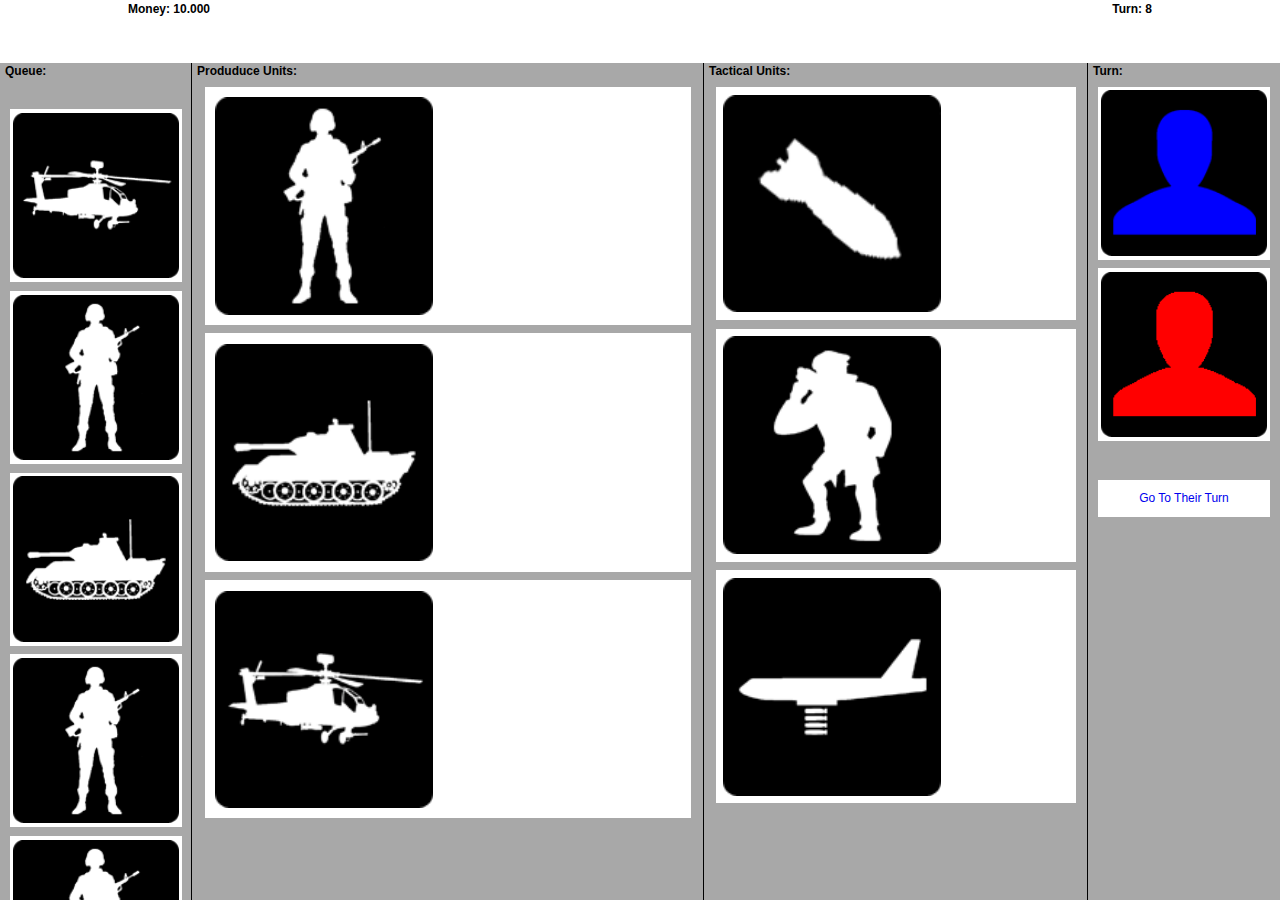
==== your.html @ b66bcd36 "big" ====
<!DOCTYPE HTML>
<html>
    <head>
		<title>Your Turn</title>
        <link rel="stylesheet" href="css/styles.css" />
		<meta name="viewport" content="width=device-width, initial-scale=1.0, user-scalable=0, minimum-scale=1.0, maximum-scale=1.0">
		<meta name="apple-mobile-web-app-capable" content="yes" />
		<script src="js/phonegap.js"></script>
		<script type="text/javascript" src="js/iscroll.js"></script>
		<script type="text/javascript" src="js/jquery.js"></script>
		<script>
			document.addEventListener('touchmove', function(e) { e.preventDefault(); }, false);
		</script>
		<script type="text/javascript">
			var myScroll;
			function loaded() {
				myScroll = new iScroll('wrapper', { hScrollbar: false, vScrollbar: false });
			}
			document.addEventListener('touchmove', function (e) { e.preventDefault(); }, false);
			document.addEventListener('DOMContentLoaded', function () { setTimeout(loaded, 200); }, false);
		</script>
		
		<script type="text/javascript">
			$(window).load(function(){
				var qw = $('.que_btn').width();
				$('.que_btn').css({
					'height': qw + 'px'
				});
				var tw = $('.turn_btn').width();
				$('.turn_btn').css({
					'height': tw + 'px'
				});
			});
		</script>


	</head>

	
	<body>
		<header>
			<h1>Money: 10.000</h1><h3>Turn: 8</h3>
		</header>
		<footer>
			<div id="their_que">
				<div id="border-right"></div>
				<h2>Queue:</h2>
				<div id="wrapper" style="overflow: hidden;">
					<div id="scroller" style="-webkit-transition: -webkit-transform 0ms; -webkit-transform-origin: 0px 0px;">
						<ul id="thelist">
							<div class="que_btn"><img src="img/unit_3.png"/></div>
							<div class="que_btn"><img src="img/unit_1.png"/></div>
							<div class="que_btn"><img src="img/unit_2.png"/></div>
							<div class="que_btn"><img src="img/unit_1.png"/></div>
							<div class="que_btn"><img src="img/unit_1.png"/></div>
						</ul>
					</div>
				</div>
			</div>
			
			<div id="their_production">
				<div id="border-right"></div>
				<h2>Produduce Units:</h2>
				<div class="prod_btn"><img src="img/unit_1.png"/></div>
				<div class="prod_btn"><img src="img/unit_2.png"/></div>
				<div class="prod_btn"><img src="img/unit_3.png"/></div>
			</div>
			
			<div id="their_tactical">
				<div id="border-right"></div>
				<h2>Tactical Units:</h2>
				<div class="tact_btn"><img src="img/tact_1.png"/></div>
				<div class="tact_btn"><img src="img/tact_2.png"/></div>
				<div class="tact_btn"><img src="img/tact_3.png"/></div>				
			</div>
			
			<div id="their_trun">
				<h2>Turn:</h2>
				<div class="turn_btn"><img src="img/user_1.png"/></div>
				<div class="turn_btn"><img src="img/user_2.png"/></div>
				<a href="index.html"><div class="your_turn_btn">Go To Their Turn</div></a>
			</div>
		</footer>
	</body>

</html>
---- css/styles.css ----
/*  Main Styles */
body{
    background: #222;
	font-family:Verdana,Arial;
	font-size:12px;
}
header{
    top:0; left:0;
    height:7%;
    background-color:#FFFFFF;
    padding:0;
    position:absolute;
    width:100%;
    text-align:center;
    color:#000;
    font-weight:bold;
}

footer{
	left:0;
	top:7%;
    height:93%;
    background-color:#FFFFFF;
    position:absolute;
    width:100%;
}

h1{
	margin: 0px;
	margin-top: 2px;
	margin-left: 10%;
	font-size:1em;
	float: left;
}

h3{
	margin: 0px;
	margin-top: 2px;
	margin-right:10%;
	font-size:1em;
	float: right;
}

h2{
	margin: 0px;
	margin-top: 1px;
	margin-left: 5px;
	font-size:1em;
}
#wrapper {
    position:absolute;
    z-index:1;
    top:5%; bottom:0%; left:0;
    width:100%;
    overflow:auto;
}
#main-content {
    position:absolute;
    z-index:1;
    width:100%;
    padding:0;
}

/**********design************/

#border-right{
	width:1px;
    background-color:#000;
	height:100%;
	float:right;
}

#border-left{
	width:1px;
    background-color:#000;
	height:100%;
	float:left;
}

#their_que{
	height:100%;
	width:15%;
    background-color:#a8a8a8;
	float:left;
}


#their_production{
	height:100%;
	width:40%;
    background-color:#a8a8a8;
	float:left;
}

#their_tactical{
	height:100%;
	width:30%;
    background-color:#a8a8a8;
	float:left;
}

#their_trun{
	height:100%;
	width:15%;
    background-color:#a8a8a8;
	float:left;
}

/***********stuff**********/
.que_btn{
	width:86%;
	margin-left:5%;
	margin-top:4.5%;
	float:left;
	padding:2%;
    background-color:#FFFFFF;
}

.prod_btn{
	width:91%;
	height:26%;
	margin-left:2.5%;
	margin-top:1.7%;
	float:left;
	padding:2%;
    background-color:#FFFFFF;
}

.tact_btn{
	width:90%;
	height:26%;
	margin-left:3%;
	margin-top:2.3%;
	float:left;
	padding:2%;
    background-color:#FFFFFF;
}

.turn_btn{
	width:86%;
	margin-left:5%;
	margin-top:4.5%;
	float:left;
	padding:2%;
    background-color:#FFFFFF;
}


button{
    background-color:#FF00FF;
	width:100%;
	height:100%;
	float:left;
	padding:0px;
}

#wrapper {
	left:0;
	top:4.5%;
	width:15%;
}

#scroller {
	width:100%;
	padding:0;
}

#scroller ul {
	list-style:none;
	padding:0;
	margin:0;
	width:100%;
	text-align:left;
	overflow:hidden;
}



.que_btn img {
    width:100%;
    height:100%;
	margin:0px;
}

.prod_btn img {
    width:auto;
    height:100%;
	float:left;
	margin:0px;
}

.tact_btn img {
    width:auto;
    height:100%;
	float:left;
	margin:0px;
}

.turn_btn img {
    width:auto;
    height:100%;
	float:left;
	margin:0px;
}

.your_turn_btn{
	width:86%;
	margin-top:20%;
	margin-left:5%;
	text-align:center;
	padding:2%;
	padding-top:6%;
	padding-bottom:6%;
    background-color:#FFFFFF;
	float:left;
}
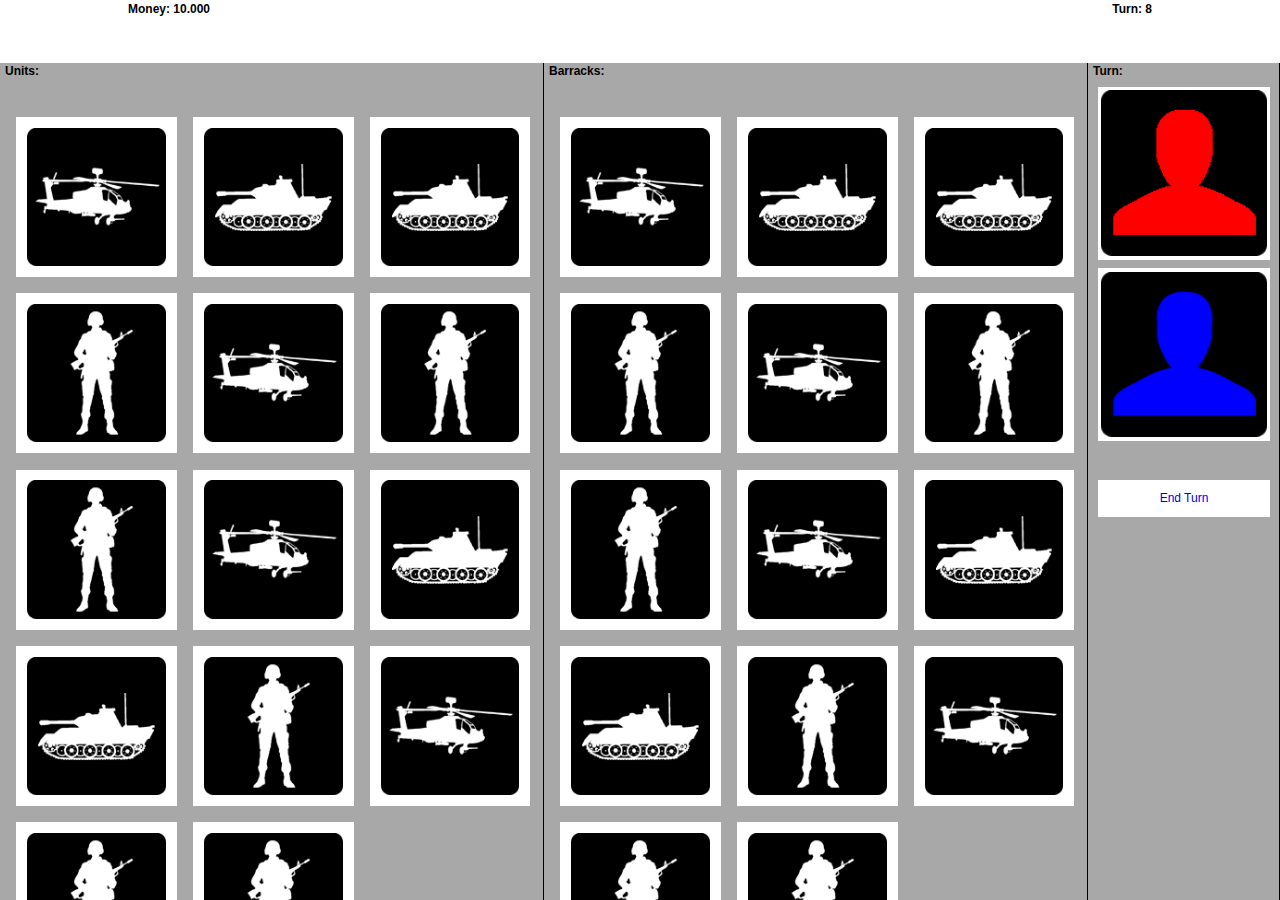
==== commit a5c7f7fb: "full layout" ====
--- a/your.html
+++ b/your.html
@@ -2,19 +2,19 @@
 <html>
     <head>
 		<title>Your Turn</title>
-        <link rel="stylesheet" href="css/styles.css" />
+        <link rel="stylesheet" href="css/your_style.css" />
 		<meta name="viewport" content="width=device-width, initial-scale=1.0, user-scalable=0, minimum-scale=1.0, maximum-scale=1.0">
 		<meta name="apple-mobile-web-app-capable" content="yes" />
 		<script src="js/phonegap.js"></script>
 		<script type="text/javascript" src="js/iscroll.js"></script>
+		<script type="text/javascript" src="js/iscroll2.js"></script>
 		<script type="text/javascript" src="js/jquery.js"></script>
-		<script>
-			document.addEventListener('touchmove', function(e) { e.preventDefault(); }, false);
-		</script>
 		<script type="text/javascript">
 			var myScroll;
+			var myScroll2;
 			function loaded() {
 				myScroll = new iScroll('wrapper', { hScrollbar: false, vScrollbar: false });
+				myScroll2 = new iScroll2('wrapper2', { hScrollbar: false, vScrollbar: false });
 			}
 			document.addEventListener('touchmove', function (e) { e.preventDefault(); }, false);
 			document.addEventListener('DOMContentLoaded', function () { setTimeout(loaded, 200); }, false);
@@ -22,8 +22,8 @@
 		
 		<script type="text/javascript">
 			$(window).load(function(){
-				var qw = $('.que_btn').width();
-				$('.que_btn').css({
+				var qw = $('.unit_btn').width();
+				$('.unit_btn').css({
 					'height': qw + 'px'
 				});
 				var tw = $('.turn_btn').width();
@@ -42,43 +42,63 @@
 			<h1>Money: 10.000</h1><h3>Turn: 8</h3>
 		</header>
 		<footer>
-			<div id="their_que">
+			<div id="your_units">
 				<div id="border-right"></div>
-				<h2>Queue:</h2>
+				<h2>Units:</h2>
 				<div id="wrapper" style="overflow: hidden;">
-					<div id="scroller" style="-webkit-transition: -webkit-transform 0ms; -webkit-transform-origin: 0px 0px;">
+					<div id="scroller" style="-webkit-transition: -webkit-transform 0ms; -webkit-transform-origin: 0px 0px; -webkit-transform: translate(0px, 0px) scale(1) translateZ(0px);">
 						<ul id="thelist">
-							<div class="que_btn"><img src="img/unit_3.png"/></div>
-							<div class="que_btn"><img src="img/unit_1.png"/></div>
-							<div class="que_btn"><img src="img/unit_2.png"/></div>
-							<div class="que_btn"><img src="img/unit_1.png"/></div>
-							<div class="que_btn"><img src="img/unit_1.png"/></div>
+							<div class="unit_btn"><img src="img/unit_3.png"/></div>
+							<div class="unit_btn"><img src="img/unit_2.png"/></div>
+							<div class="unit_btn"><img src="img/unit_2.png"/></div>
+							<div class="unit_btn"><img src="img/unit_1.png"/></div>
+							<div class="unit_btn"><img src="img/unit_3.png"/></div>
+							<div class="unit_btn"><img src="img/unit_1.png"/></div>
+							<div class="unit_btn"><img src="img/unit_1.png"/></div>
+							<div class="unit_btn"><img src="img/unit_3.png"/></div>
+							<div class="unit_btn"><img src="img/unit_2.png"/></div>
+							<div class="unit_btn"><img src="img/unit_2.png"/></div>
+							<div class="unit_btn"><img src="img/unit_1.png"/></div>
+							<div class="unit_btn"><img src="img/unit_3.png"/></div>
+							<div class="unit_btn"><img src="img/unit_1.png"/></div>
+							<div class="unit_btn"><img src="img/unit_1.png"/></div>
 						</ul>
 					</div>
 				</div>
 			</div>
 			
-			<div id="their_production">
+			<div id="your_baracks">
 				<div id="border-right"></div>
-				<h2>Produduce Units:</h2>
-				<div class="prod_btn"><img src="img/unit_1.png"/></div>
-				<div class="prod_btn"><img src="img/unit_2.png"/></div>
-				<div class="prod_btn"><img src="img/unit_3.png"/></div>
+				<h2>Barracks:</h2>
+				<div id="wrapper2" style="overflow: hidden;">
+					<div id="scroller2" style="-webkit-transition: -webkit-transform 0ms; -webkit-transform-origin: 0px 0px; -webkit-transform: translate(0px, 0px) scale(1) translateZ(0px);">
+						<ul id="thelist">
+							<div class="unit_btn"><img src="img/unit_3.png"/></div>
+							<div class="unit_btn"><img src="img/unit_2.png"/></div>
+							<div class="unit_btn"><img src="img/unit_2.png"/></div>
+							<div class="unit_btn"><img src="img/unit_1.png"/></div>
+							<div class="unit_btn"><img src="img/unit_3.png"/></div>
+							<div class="unit_btn"><img src="img/unit_1.png"/></div>
+							<div class="unit_btn"><img src="img/unit_1.png"/></div>
+							<div class="unit_btn"><img src="img/unit_3.png"/></div>
+							<div class="unit_btn"><img src="img/unit_2.png"/></div>
+							<div class="unit_btn"><img src="img/unit_2.png"/></div>
+							<div class="unit_btn"><img src="img/unit_1.png"/></div>
+							<div class="unit_btn"><img src="img/unit_3.png"/></div>
+							<div class="unit_btn"><img src="img/unit_1.png"/></div>
+							<div class="unit_btn"><img src="img/unit_1.png"/></div>
+						</ul>
+					</div>
+				</div>
+				
 			</div>
 			
-			<div id="their_tactical">
+			<div id="your_turn">
 				<div id="border-right"></div>
-				<h2>Tactical Units:</h2>
-				<div class="tact_btn"><img src="img/tact_1.png"/></div>
-				<div class="tact_btn"><img src="img/tact_2.png"/></div>
-				<div class="tact_btn"><img src="img/tact_3.png"/></div>				
-			</div>
-			
-			<div id="their_trun">
 				<h2>Turn:</h2>
+				<div class="turn_btn"><img src="img/user_2.png"/></div>
 				<div class="turn_btn"><img src="img/user_1.png"/></div>
-				<div class="turn_btn"><img src="img/user_2.png"/></div>
-				<a href="index.html"><div class="your_turn_btn">Go To Their Turn</div></a>
+				<a href="index.html"><div class="your_turn_btn">End Turn</div></a>			
 			</div>
 		</footer>
 	</body>
--- a/css/your_style.css
+++ b/css/your_style.css
@@ -0,0 +1,285 @@
+/*  Main Styles */
+body{
+    background: #222;
+	font-family:Verdana,Arial;
+	font-size:12px;
+}
+header{
+    top:0; left:0;
+    height:7%;
+    background-color:#FFFFFF;
+    padding:0;
+    position:absolute;
+    width:100%;
+    text-align:center;
+    color:#000;
+    font-weight:bold;
+}
+
+footer{
+	left:0;
+	top:7%;
+    height:93%;
+    background-color:#FFFFFF;
+    position:absolute;
+    width:100%;
+}
+
+h1{
+	margin: 0px;
+	margin-top: 2px;
+	margin-left: 10%;
+	font-size:1em;
+	float: left;
+}
+
+h3{
+	margin: 0px;
+	margin-top: 2px;
+	margin-right:10%;
+	font-size:1em;
+	float: right;
+}
+
+h2{
+	margin: 0px;
+	margin-top: 1px;
+	margin-left: 5px;
+	font-size:1em;
+}
+#wrapper {
+    position:absolute;
+    z-index:1;
+    top:5%; bottom:0%; left:0;
+    width:100%;
+    overflow:auto;
+}
+
+#wrapper2 {
+    position:absolute;
+    z-index:1;
+    top:5%; bottom:0%; left:0;
+    width:100%;
+    overflow:auto;
+}
+#main-content {
+    position:absolute;
+    z-index:1;
+    width:100%;
+    padding:0;
+}
+
+/**********design************/
+
+#border-right{
+	width:1px;
+    background-color:#000;
+	height:100%;
+	float:right;
+}
+
+#border-left{
+	width:1px;
+    background-color:#000;
+	height:100%;
+	float:left;
+}
+
+#their_que{
+	height:100%;
+	width:15%;
+    background-color:#a8a8a8;
+	float:left;
+}
+
+
+#their_production{
+	height:100%;
+	width:40%;
+    background-color:#a8a8a8;
+	float:left;
+}
+
+#their_tactical{
+	height:100%;
+	width:30%;
+    background-color:#a8a8a8;
+	float:left;
+}
+
+#their_trun{
+	height:100%;
+	width:15%;
+    background-color:#a8a8a8;
+	float:left;
+}
+
+#your_units{
+	height:100%;
+	width:42.5%;
+    background-color:#a8a8a8;
+	float:left;
+}
+
+
+#your_baracks{
+	height:100%;
+	width:42.5%;
+    background-color:#a8a8a8;
+	float:left;
+}
+
+#your_turn{
+	height:100%;
+	width:15%;
+    background-color:#a8a8a8;
+	float:left;
+}
+
+/***********stuff**********/
+.que_btn{
+	width:86%;
+	margin-left:5%;
+	margin-top:4.5%;
+	float:left;
+	padding:2%;
+    background-color:#FFFFFF;
+}
+
+.prod_btn{
+	width:91%;
+	height:26%;
+	margin-left:2.5%;
+	margin-top:1.7%;
+	float:left;
+	padding:2%;
+    background-color:#FFFFFF;
+}
+
+.tact_btn{
+	width:90%;
+	height:26%;
+	margin-left:3%;
+	margin-top:2.3%;
+	float:left;
+	padding:2%;
+    background-color:#FFFFFF;
+}
+
+.turn_btn{
+	width:86%;
+	margin-left:5%;
+	margin-top:4.5%;
+	float:left;
+	padding:2%;
+    background-color:#FFFFFF;
+}
+
+
+button{
+    background-color:#FF00FF;
+	width:100%;
+	height:100%;
+	float:left;
+	padding:0px;
+}
+
+#wrapper{
+	left:0;
+	top:4.5%;
+	width:42.5%;
+	float:left;
+}
+
+#wrapper2{
+	left:42.5%;
+	top:4.5%;
+	width:42.5%;
+	float:left;
+}
+
+
+#scroller {
+	width:100%;
+	padding:0;
+	float:left;
+}
+
+#scroller ul {
+	list-style:none;
+	padding:0;
+	margin:0;
+	width:100%;
+	text-align:left;
+	overflow:hidden;
+}
+
+#scroller2 {
+	width:100%;
+	padding:0;
+	float:left;
+}
+
+#scroller2 ul {
+	list-style:none;
+	padding:0;
+	margin:0;
+	width:100%;
+	text-align:left;
+	overflow:hidden;
+}
+
+
+.que_btn img {
+    width:100%;
+    height:100%;
+	margin:0px;
+}
+
+.prod_btn img {
+    width:auto;
+    height:100%;
+	float:left;
+	margin:0px;
+}
+
+.tact_btn img {
+    width:auto;
+    height:100%;
+	float:left;
+	margin:0px;
+}
+
+.turn_btn img {
+    width:auto;
+    height:100%;
+	float:left;
+	margin:0px;
+}
+
+.your_turn_btn{
+	width:86%;
+	margin-top:20%;
+	margin-left:5%;
+	text-align:center;
+	padding:2%;
+	padding-top:6%;
+	padding-bottom:6%;
+    background-color:#FFFFFF;
+	float:left;
+}
+
+.unit_btn{
+	width:25.5%;
+	margin-left:3%;
+	margin-top:3%;
+	float:left;
+	padding:2%;
+    background-color:#FFFFFF;
+}
+
+.unit_btn img {
+    width:100%;
+    height:100%;
+	margin:0px;
+}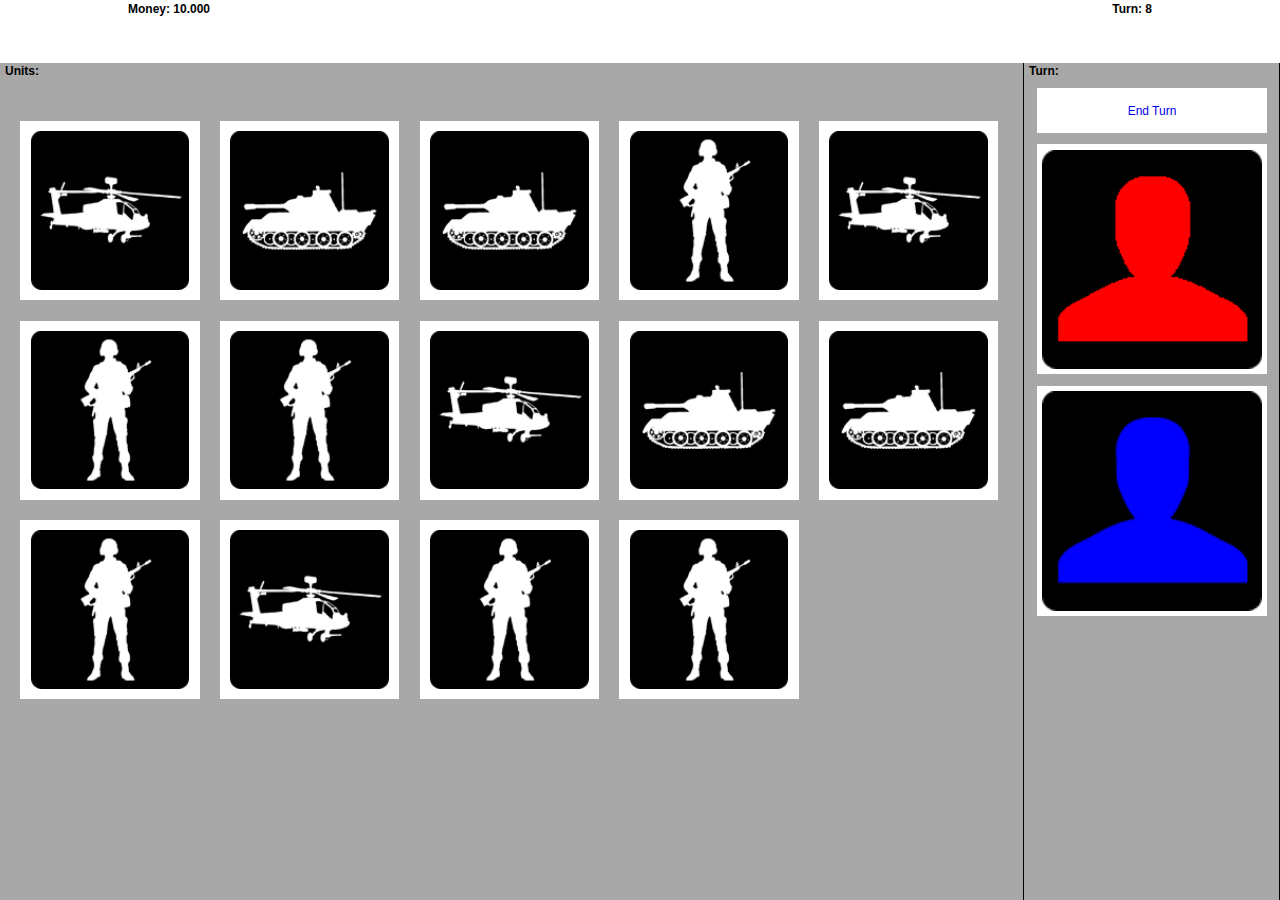
==== commit ae58dd0d: "new design" ====
--- a/your.html
+++ b/your.html
@@ -2,7 +2,7 @@
 <html>
     <head>
 		<title>Your Turn</title>
-        <link rel="stylesheet" href="css/your_style.css" />
+        <link rel="stylesheet" href="css/your_style.css" />		
 		<meta name="viewport" content="width=device-width, initial-scale=1.0, user-scalable=0, minimum-scale=1.0, maximum-scale=1.0">
 		<meta name="apple-mobile-web-app-capable" content="yes" />
 		<script src="js/phonegap.js"></script>
@@ -32,12 +32,20 @@
 				});
 			});
 		</script>
+		
+		<link type='text/css' href='css/basic.css' rel='stylesheet' media='screen' />
+		<script type='text/javascript' src='js/jquery.simplemodal.js'></script>
+		<script type='text/javascript' src='js/basic.js'></script>
 
 
 	</head>
 
 	
 	<body>
+	<div id='container'>
+	<div id='content'>
+	<div id='basic-modal'>
+	
 		<header>
 			<h1>Money: 10.000</h1><h3>Turn: 8</h3>
 		</header>
@@ -48,8 +56,8 @@
 				<div id="wrapper" style="overflow: hidden;">
 					<div id="scroller" style="-webkit-transition: -webkit-transform 0ms; -webkit-transform-origin: 0px 0px; -webkit-transform: translate(0px, 0px) scale(1) translateZ(0px);">
 						<ul id="thelist">
-							<div class="unit_btn"><img src="img/unit_3.png"/></div>
-							<div class="unit_btn"><img src="img/unit_2.png"/></div>
+							<a href='#' class='board_unit1'><div class="unit_btn"><img src="img/unit_3.png"/></div></a>
+							<a href='#' class='board_unit2'><div class="unit_btn"><img src="img/unit_2.png"/></div></a>
 							<div class="unit_btn"><img src="img/unit_2.png"/></div>
 							<div class="unit_btn"><img src="img/unit_1.png"/></div>
 							<div class="unit_btn"><img src="img/unit_3.png"/></div>
@@ -67,40 +75,41 @@
 				</div>
 			</div>
 			
-			<div id="your_baracks">
-				<div id="border-right"></div>
-				<h2>Barracks:</h2>
-				<div id="wrapper2" style="overflow: hidden;">
-					<div id="scroller2" style="-webkit-transition: -webkit-transform 0ms; -webkit-transform-origin: 0px 0px; -webkit-transform: translate(0px, 0px) scale(1) translateZ(0px);">
-						<ul id="thelist">
-							<div class="unit_btn"><img src="img/unit_3.png"/></div>
-							<div class="unit_btn"><img src="img/unit_2.png"/></div>
-							<div class="unit_btn"><img src="img/unit_2.png"/></div>
-							<div class="unit_btn"><img src="img/unit_1.png"/></div>
-							<div class="unit_btn"><img src="img/unit_3.png"/></div>
-							<div class="unit_btn"><img src="img/unit_1.png"/></div>
-							<div class="unit_btn"><img src="img/unit_1.png"/></div>
-							<div class="unit_btn"><img src="img/unit_3.png"/></div>
-							<div class="unit_btn"><img src="img/unit_2.png"/></div>
-							<div class="unit_btn"><img src="img/unit_2.png"/></div>
-							<div class="unit_btn"><img src="img/unit_1.png"/></div>
-							<div class="unit_btn"><img src="img/unit_3.png"/></div>
-							<div class="unit_btn"><img src="img/unit_1.png"/></div>
-							<div class="unit_btn"><img src="img/unit_1.png"/></div>
-						</ul>
-					</div>
-				</div>
-				
-			</div>
 			
 			<div id="your_turn">
 				<div id="border-right"></div>
 				<h2>Turn:</h2>
+				<a href="index.html"><div class="your_turn_btn">End Turn</div></a>		
 				<div class="turn_btn"><img src="img/user_2.png"/></div>
-				<div class="turn_btn"><img src="img/user_1.png"/></div>
-				<a href="index.html"><div class="your_turn_btn">End Turn</div></a>			
+				<div class="turn_btn"><img src="img/user_1.png"/></div>	
 			</div>
+			
+			
+			
 		</footer>
+		
+		
+		
+	</div>
+		<!-- modal content -->
+		<div id="board_unit1">
+			<h4>Unit Information</h4>
+			<p>some text</p>
+			<button class="simplemodal-close">Ok</button>
+		</div>
+		
+		<div id="board_unit2">
+			<h4>Unit Information</h4>
+			<p>some text</p>
+			<button class="simplemodal-close">Ok</button>
+		</div>
+		
+		<!-- preload the images -->
+		<div style='display:none'>
+			<img src='img/basic/x.png' alt='' />
+		</div>
+	</div>
+	</div>
 	</body>
 
 </html>--- a/css/your_style.css
+++ b/css/your_style.css
@@ -33,6 +33,13 @@
 	float: left;
 }
 
+h2{
+	margin: 0px;
+	margin-top: 1px;
+	margin-left: 5px;
+	font-size:1em;
+}
+
 h3{
 	margin: 0px;
 	margin-top: 2px;
@@ -41,12 +48,16 @@
 	float: right;
 }
 
-h2{
+h4{
 	margin: 0px;
 	margin-top: 1px;
 	margin-left: 5px;
-	font-size:1em;
-}
+	font-size:1.8em;
+	color:#FFF;
+	text-decoration: none;
+}
+
+
 #wrapper {
     position:absolute;
     z-index:1;
@@ -85,53 +96,17 @@
 	float:left;
 }
 
-#their_que{
-	height:100%;
-	width:15%;
+#your_units{
+	height:100%;
+	width:80%;
     background-color:#a8a8a8;
 	float:left;
 }
 
 
-#their_production{
-	height:100%;
-	width:40%;
-    background-color:#a8a8a8;
-	float:left;
-}
-
-#their_tactical{
-	height:100%;
-	width:30%;
-    background-color:#a8a8a8;
-	float:left;
-}
-
-#their_trun{
-	height:100%;
-	width:15%;
-    background-color:#a8a8a8;
-	float:left;
-}
-
-#your_units{
-	height:100%;
-	width:42.5%;
-    background-color:#a8a8a8;
-	float:left;
-}
-
-
-#your_baracks{
-	height:100%;
-	width:42.5%;
-    background-color:#a8a8a8;
-	float:left;
-}
-
 #your_turn{
 	height:100%;
-	width:15%;
+	width:20%;
     background-color:#a8a8a8;
 	float:left;
 }
@@ -177,26 +152,22 @@
 
 
 button{
-    background-color:#FF00FF;
-	width:100%;
-	height:100%;
-	float:left;
-	padding:0px;
-}
+    background-color:#20CC20;
+	width:30%;
+	height:100%;
+	left:10px;
+	bottom:10px;
+	padding:10px;
+}
+
 
 #wrapper{
 	left:0;
 	top:4.5%;
-	width:42.5%;
-	float:left;
-}
-
-#wrapper2{
-	left:42.5%;
-	top:4.5%;
-	width:42.5%;
-	float:left;
-}
+	width:80%;
+	float:left;
+}
+
 
 
 #scroller {
@@ -259,7 +230,7 @@
 
 .your_turn_btn{
 	width:86%;
-	margin-top:20%;
+	margin-top:4%;
 	margin-left:5%;
 	text-align:center;
 	padding:2%;
@@ -270,11 +241,11 @@
 }
 
 .unit_btn{
-	width:25.5%;
-	margin-left:3%;
-	margin-top:3%;
-	float:left;
-	padding:2%;
+	width:15.5%;
+	margin-left:2%;
+	margin-top:2%;
+	float:left;
+	padding:1%;
     background-color:#FFFFFF;
 }
 
@@ -282,4 +253,9 @@
     width:100%;
     height:100%;
 	margin:0px;
-}+}
+
+/**** popup zooi *****/
+
+
+
--- a/css/basic.css
+++ b/css/basic.css
@@ -0,0 +1,55 @@
+/*
+ * SimpleModal Basic Modal Dialog
+ * http://simplemodal.com
+ *
+ * Copyright (c) 2013 Eric Martin - http://ericmmartin.com
+ *
+ * Licensed under the MIT license:
+ *   http://www.opensource.org/licenses/mit-license.php
+ */
+
+#basic-modal-content {display:none;}
+
+#basic2-modal-content {display:none;}
+
+/* Overlay */
+#simplemodal-overlay {background-color:#000;}
+
+/* Container */
+#simplemodal-container {
+	height:70%; 
+	width:70%; 
+	color:#bbb; 
+	background-color:#777; 
+	border:4px solid #bbb; 
+	padding:12px;
+}
+#simplemodal-container .simplemodal-data {
+	padding:8px;
+}
+#simplemodal-container code {
+	background:#141414;
+	border-left:3px solid #65B43D;
+	color:#bbb;
+	display:block;
+	font-size:12px;
+	margin-bottom:12px;
+	padding:4px 6px 6px;
+}
+#simplemodal-container a {
+	color:#ddd;
+}
+#simplemodal-container a.modalCloseImg {
+	background:url(../img/basic/x.png) no-repeat;
+	width:25px;
+	height:29px;
+	display:inline;
+	z-index:3200;
+	position:absolute;
+	top:-15px;
+	right:-16px;
+	cursor:pointer;
+}
+#simplemodal-container h3 {
+	color:#84b8d9;
+}
